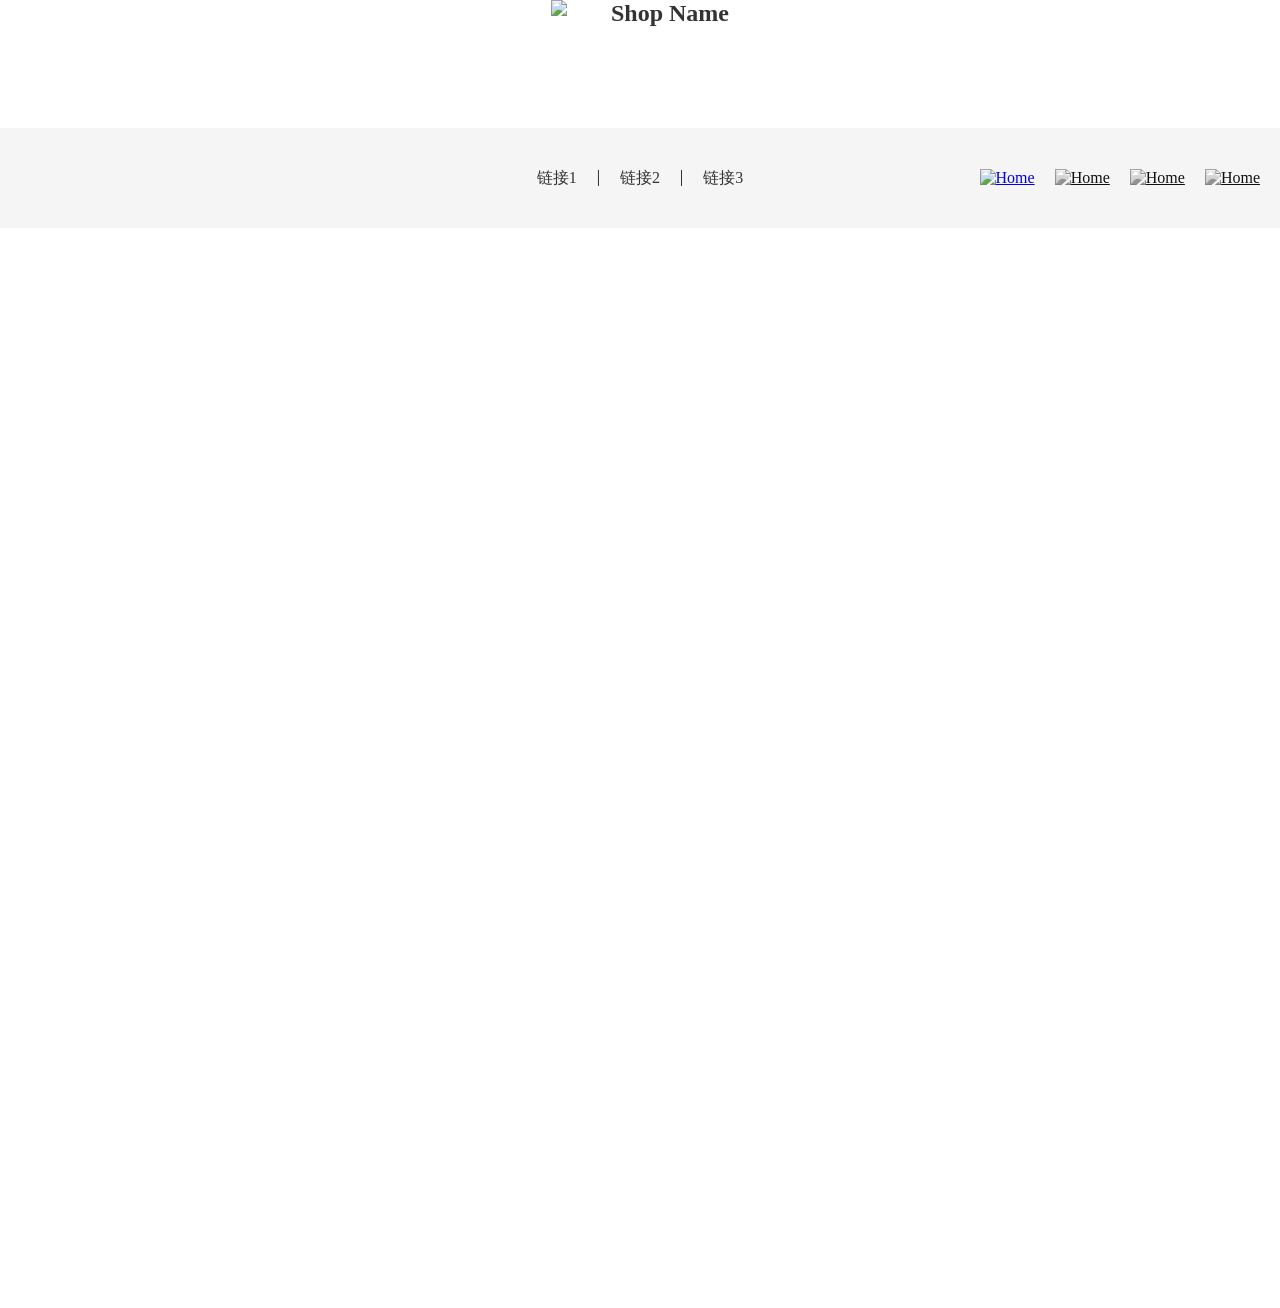
==== index.html @ e96db548 "Add files via upload" ====
<!DOCTYPE html>
<html lang="en">
<head>
  <meta charset="UTF-8">
  <title>index</title>
  <link rel="stylesheet" href="style.css">
</head>
<body>
  <header>
    <img class="header-img" src="img/logo.png">
    <h1>Shop Name</h1>
  </header>
  <nav>
    <div class="nav-links">
      <a href="#">链接1</a> | 
      <a href="#">链接2</a> | 
      <a href="#">链接3</a> 
    </div>
    <div class="nav-icons">
      <a href="index.html" class="nav-img"><img src="img/home.png" id="active" alt="Home" /></a>
      <a href="aboutUs.html" class="nav-img"><img src="img/aboutUs.png" alt="Home" /></a>
      <a href="products.html" class="nav-img"><img src="img/products.png" alt="Home" /></a>
      <a href="cart.html" class="nav-img"><img src="img/cart.png" alt="Home" /></a>
    </div>
  </nav>

  <main>

  </main>

  <footer>

  </footer>

  <script src="script.js"></script>
</body>
</html>
---- style.css ----
* {
  margin: 0;
  padding: 0;
}

body::-webkit-scrollbar { display: none; }

header {
  display: flex;
  justify-content: center;
  text-align: center;
  height: 8rem;
}
.header-img {
  width: 60px;
  height: auto;
}

header h1 {
  font-size: 24px;
  color: #333;
}

nav {
  display: flex;
  justify-content: center;
  align-items: center;
  height: 5rem;
  padding: 10px 20px;
  background-color: #f5f5f5;
  position: sticky;
  top: 0;
  z-index: 10;
}

.nav-links {
  display: flex;
  gap: 20px;
  position: absolute;
  left: 50%;
  transform: translateX(-50%);
}

.nav-links a {
  text-decoration: none;
  color: #333;
  font-size: 16px;
}

.nav-icons {
  margin-left: auto;
  display: flex;
  gap: 20px;
}

.nav-icons img {
  width: 40px;
  height: auto;
  filter: grayscale(100%);
  transition: filter 0.3s ease;
}

.nav-icons #active, .nav-icons img:hover {
  filter: grayscale(0%);
}

main {
  height: 120vh;
}
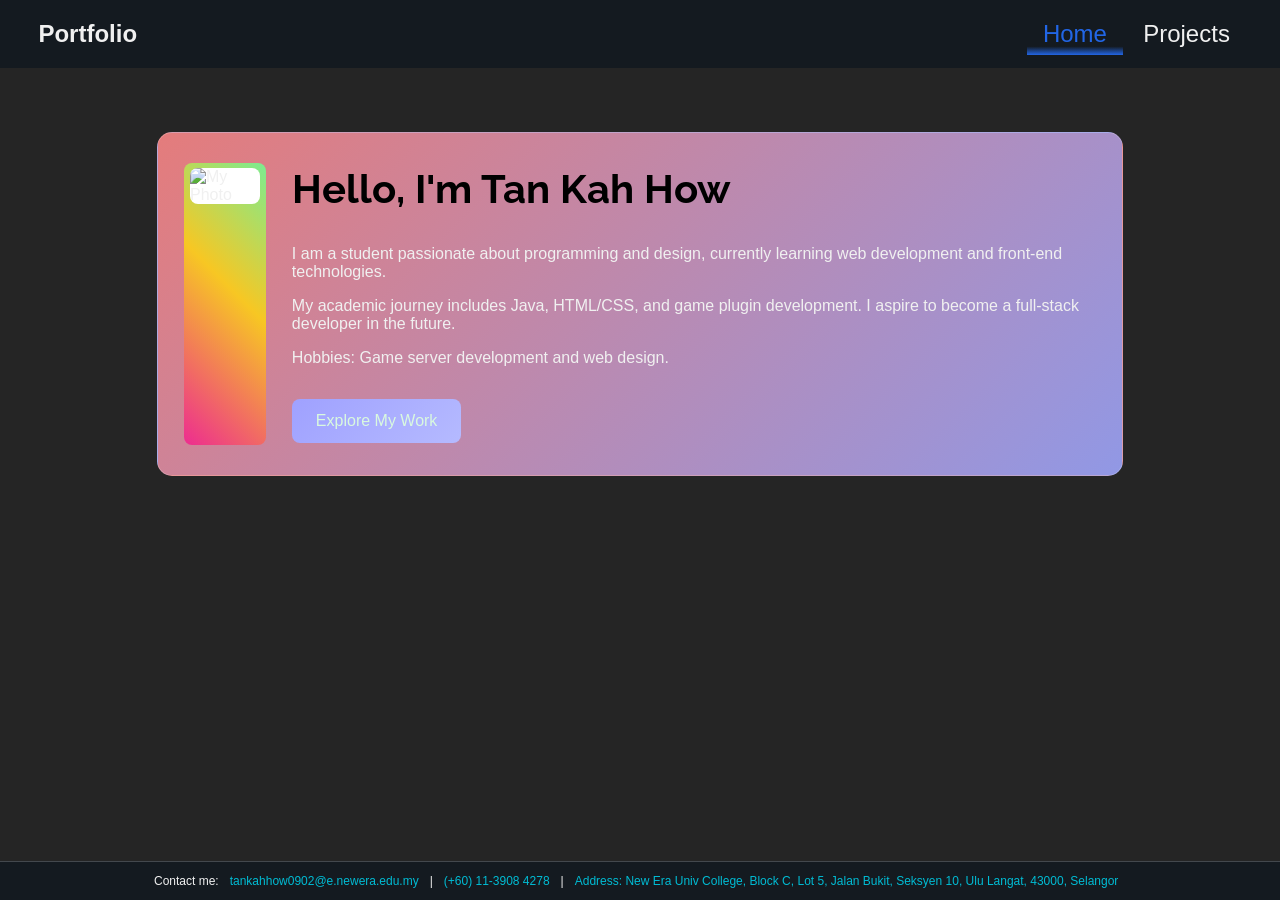
==== commit 105c7b1f: "Add files via upload" ====
--- a/index.html
+++ b/index.html
@@ -2,36 +2,74 @@
 <html lang="en">
 <head>
   <meta charset="UTF-8">
-  <title>index</title>
-  <link rel="stylesheet" href="style.css">
+  <meta name="viewport" content="width=device-width, initial-scale=1.0">
+  <title>Portfolio</title>
+  <link rel="stylesheet" href="index.css">
+  <link rel="stylesheet" href="https://fonts.googleapis.com/css2?family=Roboto:wght@400;700&family=Raleway:wght@500;700&display=swap">
 </head>
 <body>
   <header>
-    <img class="header-img" src="img/logo.png">
-    <h1>Shop Name</h1>
+    <nav>
+      <h1>Portfolio</h1>
+      <ul>
+        <li><a href="index.html" class="active">Home</a></li>
+        <li><a href="projects.html">Projects</a></li>
+      </ul>
+    </nav>
   </header>
-  <nav>
-    <div class="nav-links">
-      <a href="#">链接1</a> | 
-      <a href="#">链接2</a> | 
-      <a href="#">链接3</a> 
-    </div>
-    <div class="nav-icons">
-      <a href="index.html" class="nav-img"><img src="img/home.png" id="active" alt="Home" /></a>
-      <a href="aboutUs.html" class="nav-img"><img src="img/aboutUs.png" alt="Home" /></a>
-      <a href="products.html" class="nav-img"><img src="img/products.png" alt="Home" /></a>
-      <a href="cart.html" class="nav-img"><img src="img/cart.png" alt="Home" /></a>
-    </div>
-  </nav>
 
   <main>
-
+    <section class="ProfileCard">
+      <div class="profile">
+        <img src="images/profile.jpeg" alt="My Photo">
+      </div>
+      <div class="intro">
+        <h2>Hello, I'm Tan Kah How</h2>
+        <p>I am a student passionate about programming and design, currently learning web development and front-end technologies.</p>
+        <p>My academic journey includes Java, HTML/CSS, and game plugin development. I aspire to become a full-stack developer in the future.</p>
+        <p>Hobbies: Game server development and web design.</p>
+        <a href="projects.html" class="btn">Explore My Work</a>
+      </div>
+    </section>
   </main>
 
   <footer>
-
+    <p>Contact me: 
+      <a href="mailto:tankahhow0902@e.newera.edu.my">tankahhow0902@e.newera.edu.my</a> | 
+      <a href="tel:+601139084278">(+60) 11-3908 4278</a> | 
+      <a href="https://maps.app.goo.gl/DDmFTR79nivjYMxn8" target="_blank">Address: New Era Univ College, Block C, Lot 5, Jalan Bukit, Seksyen 10, Ulu Langat, 43000, Selangor </a>
+    </p>
   </footer>
 
-  <script src="script.js"></script>
+  <script>
+    const cards = document.querySelectorAll("section");
+
+    cards.forEach(card => {
+      card.addEventListener("mousemove", (e) => {
+        const rect = card.getBoundingClientRect();
+        const x = ((e.clientX - rect.left) / rect.width) * 100;
+        const y = ((e.clientY - rect.top) / rect.height) * 100;
+        card.style.setProperty("--x", `${x}%`);
+        card.style.setProperty("--y", `${y}%`);
+      });
+    });
+
+    const section = document.querySelectorAll("section");
+
+    section.forEach(section => {
+      document.addEventListener("DOMContentLoaded", () => {
+
+        const observer = new IntersectionObserver((entries) => {
+          entries.forEach(entry => {
+            if (entry.isIntersecting) {
+              section.classList.add("show");
+            }
+          });
+        }, { threshold: 0.1 });
+
+        observer.observe(section);
+      });
+    });
+  </script>
 </body>
-</html>+</html>
--- a/index.css
+++ b/index.css
@@ -0,0 +1,189 @@
+body::-webkit-scrollbar { display: none; }
+body {
+  margin: 0;
+  font-family: 'Lato', sans-serif;
+  background: rgb(37, 37, 37);
+  color: #f0f0f0;
+  position: relative;
+  overflow-x: hidden;
+}
+
+header {
+  background: rgb(20, 26, 32);
+  backdrop-filter: blur(8px);
+  padding: 0 3%;
+  position: sticky;
+  top: 0;
+  z-index: 2;
+}
+nav {
+  display: flex;
+  justify-content: space-between;
+  align-items: center;
+}
+nav ul {
+  list-style: none;
+  display: flex;
+  gap: 2%;
+  margin: 0;
+  padding: 0;
+}
+nav ul li a {
+  position: relative;
+  padding: 0.5rem 1rem;
+  font-size: 1.5rem;
+  transition: all 0.3s ease;
+  border-radius: 0px;
+  color: #f0f0f0;
+  text-decoration: none;
+}
+nav ul li a.active {
+  color: #2266e6;
+  background: linear-gradient(#2267e600, #2267e600,#2267e600,#2267e600, #2267e600,#2266e6);
+}
+nav ul li a:hover {
+  background: linear-gradient(rgb(20, 26, 32),#673ab7);
+  border-radius: 12px;
+  color: #fff;
+}
+
+main {
+  position: relative;
+  height: 80vh;
+  padding-top: 5%;
+}
+
+main::before {
+  content: "";
+  position: absolute;
+  top: 0; 
+  left: 0;
+  width: 100%; 
+  height: 90vh;
+  background-image: url(images/index-bg.jpg);
+  filter: blur(8px);
+  background-repeat: no-repeat;
+  background-size: cover;
+}
+
+section {
+  display: flex;
+  height: max-content;
+  position: relative;
+  gap: 2rem;
+  margin: 0 auto;
+  padding: 2rem;
+  max-width: 900px;
+  background: linear-gradient(135deg, #e47c7c, #9198e5);
+  backdrop-filter: blur(15px) saturate(150%);
+  border-radius: 15px;
+  border: 1px solid rgba(255, 255, 255, 0.2);
+  overflow: hidden;
+  z-index: 1;
+  transform: translateY(100px);
+  opacity: 0;
+  transition: all 0.6s ease-out;
+}
+
+section.show { transform: translateY(0); opacity: 1; }
+
+section::before{
+  content: "";
+  position: absolute;
+  inset: 0;
+  border-radius: 15px;
+  padding: 5px;
+  background: radial-gradient(circle at var(--x, 50%) var(--y, 50%), rgba(255, 230, 100, 0.8), rgba(156, 39, 176, 0.8), transparent 70%);
+  -webkit-mask: linear-gradient(#fff, #fff) content-box,  linear-gradient(#fff, #fff);
+  mask-composite: exclude;
+  opacity: 0;
+  transition: opacity 0.3s ease;
+}
+
+section:hover::before{ opacity: 1; }
+
+.profile {
+  position: relative;
+  justify-content: center;
+  align-items: center;
+}
+.profile::before {
+  content: "";
+  position: absolute;
+  top: -2px; left: -6px; right: -6px; bottom: -2px;
+  border-radius: 8px;
+  background: linear-gradient( 225deg,#3dffc9, #f7c723, #eb0ea5, #3dffc9 );
+  background-size: 200% 200%;
+  animation: rainbowFlow 2s linear infinite;
+}
+@keyframes rainbowFlow { 0%   { filter: hue-rotate(0deg); } 100% { filter: hue-rotate(360deg); } }
+
+.profile img {
+  margin-top: 0.2rem;
+  border-radius: 8px;
+  width: 230px;
+  height: auto;
+  background: #fff;
+  position: relative;
+}
+
+.intro { z-index: 2; }
+
+.intro h2 {
+  margin-top: 0;
+  color: #000000;
+  font-family: 'Raleway', sans-serif;
+  font-size: 2.5rem;
+}
+.btn {
+  display: inline-block;
+  margin-top: 1rem;
+  padding: 0.8rem 1.5rem;
+  background: linear-gradient(135deg, #9FA1FF, #B5BAFF);
+  color: #D9F9DF;
+  border-radius: 8px;
+  text-decoration: none;
+  font-weight: 500;
+  transition: transform 0.3s, box-shadow 0.3s;
+}
+.btn:hover { transform: scale(1.05); box-shadow: 0 4px 15px rgba(0, 188, 212, 0.5); }
+
+footer {
+  text-align: center;
+  background: rgb(20, 26, 32);
+  border-top: 1px solid rgba(255, 255, 255, 0.2);
+  position: fixed;
+  bottom: 0;
+  left: 0;
+  width: 100%;
+  font-size: 12px;
+  z-index: 2;
+}
+footer a {
+  color: #00bcd4;
+  text-decoration: none;
+  padding: 0.6%;
+}
+footer a:hover { text-decoration: underline; }
+
+@media (max-width: 768px) {
+  nav ul li a { font-size: 1rem; padding: 0.5rem; }
+  main { margin-top: 5vh; margin-bottom: 40vh; }
+  section {
+    flex-direction: column;
+    align-items: center;
+    text-align: center;
+  }
+  section:hover::before{ opacity: 0; }
+
+  .profile img { width: 120px; border-radius: 0%; }
+  .intro h2 { font-size: 1.8rem; }
+  .profile img, .intro h2 {
+    display: flex;
+    align-items: center;
+    justify-content: center;
+  }
+  
+  footer { font-size: 10px; }
+
+}
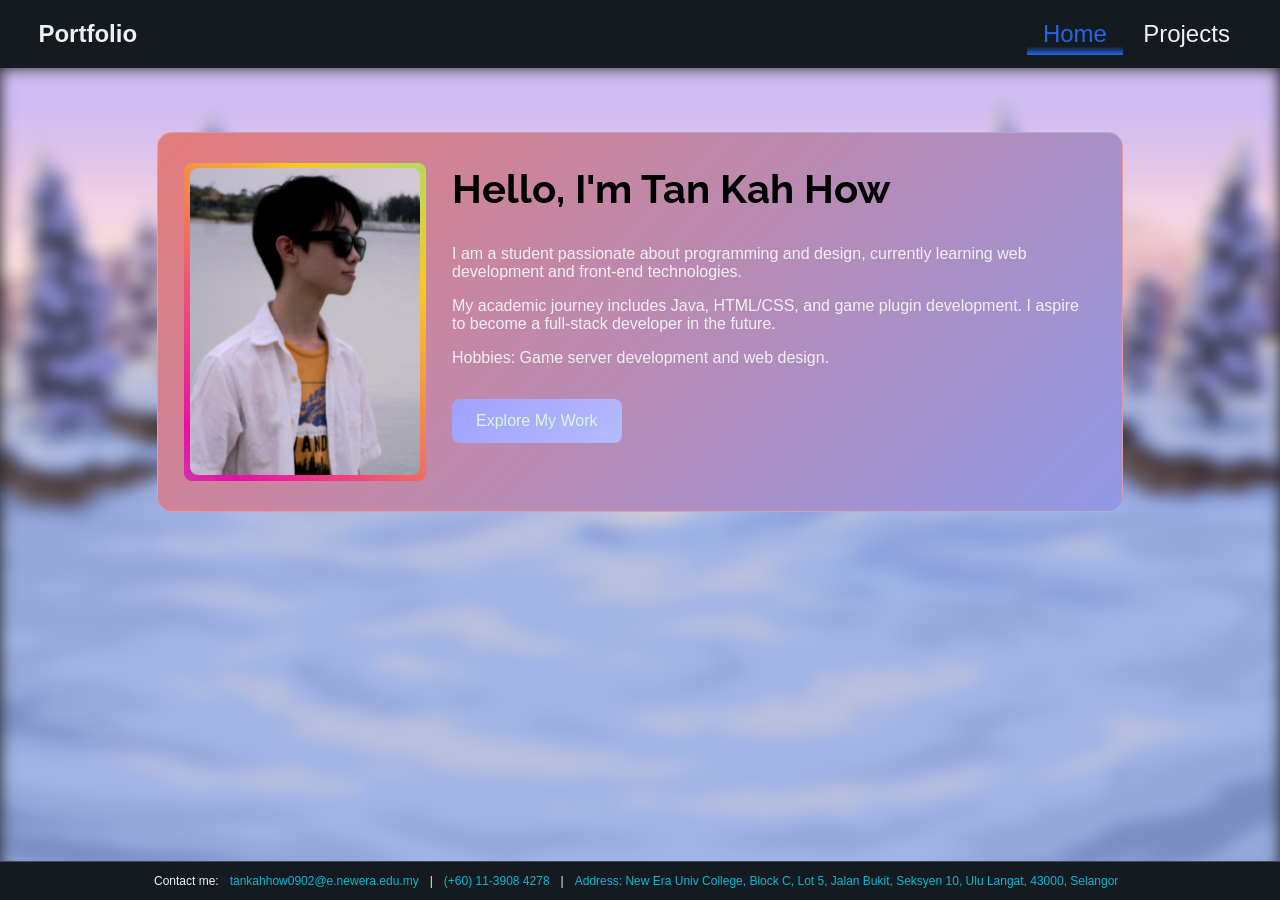
==== commit 82c00083: "Update index.html" ====
--- a/index.html
+++ b/index.html
@@ -21,7 +21,7 @@
   <main>
     <section class="ProfileCard">
       <div class="profile">
-        <img src="images/profile.jpeg" alt="My Photo">
+        <img src="./images/profile.jpeg" alt="My Photo">
       </div>
       <div class="intro">
         <h2>Hello, I'm Tan Kah How</h2>
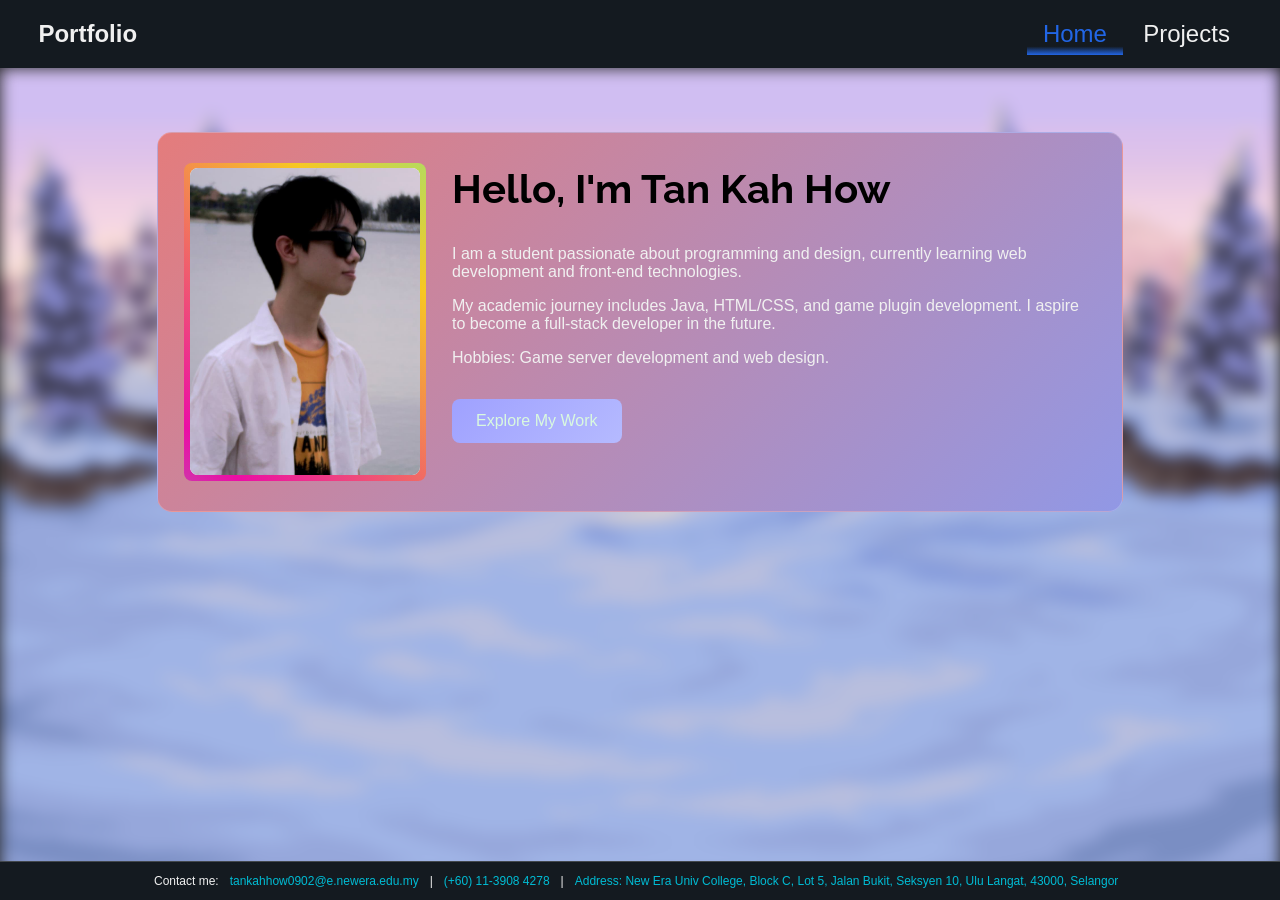
==== commit 4cabe0f8: "Update index.html" ====
--- a/index.html
+++ b/index.html
@@ -21,7 +21,7 @@
   <main>
     <section class="ProfileCard">
       <div class="profile">
-        <img src="./images/profile.jpeg" alt="My Photo">
+        <img src="images/profile.jpeg" alt="My Photo">
       </div>
       <div class="intro">
         <h2>Hello, I'm Tan Kah How</h2>
